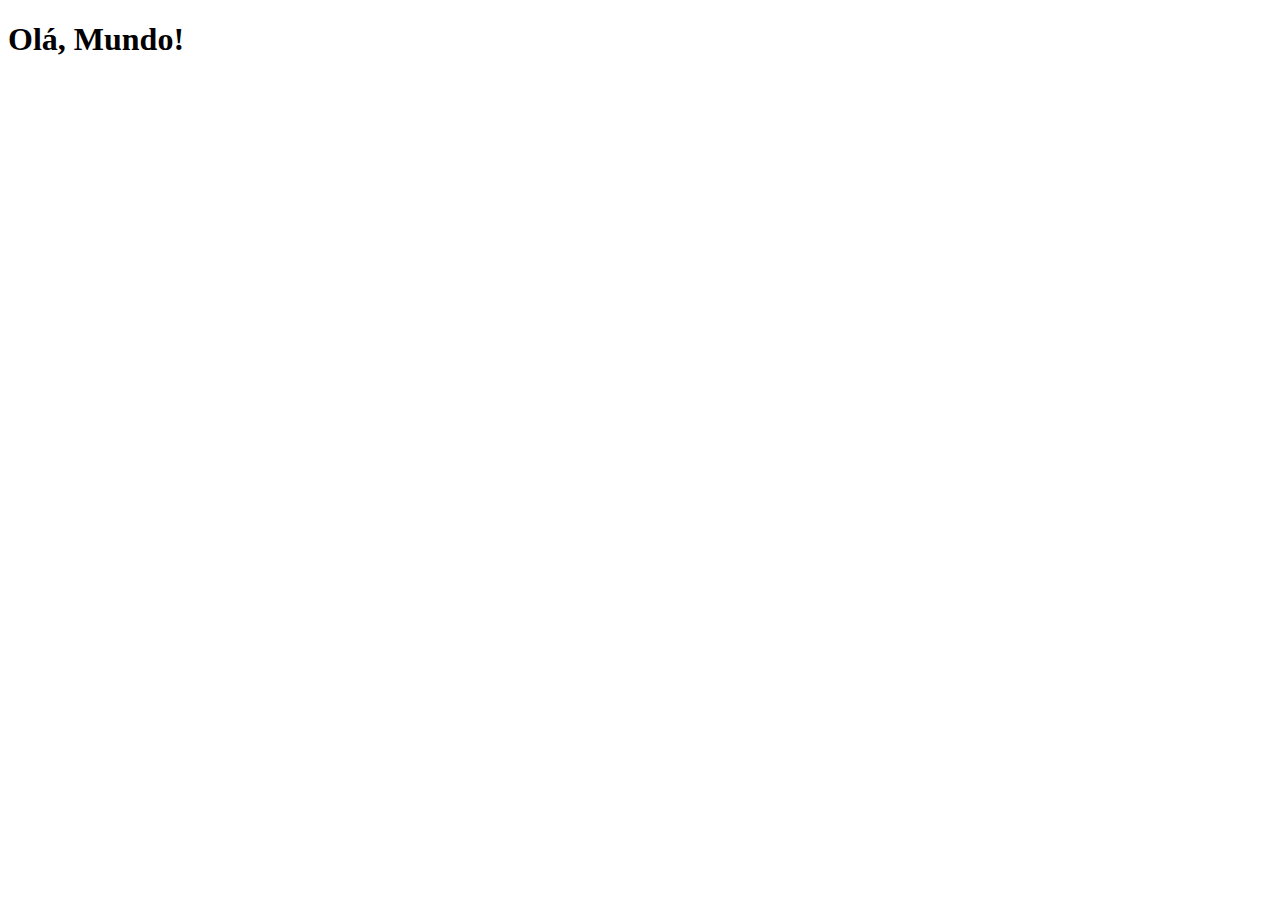
==== index.html @ 6453971b "criei a página principal" ====
<!DOCTYPE html>
<html lang="pt-br">
<head>
    <meta charset="UTF-8">
    <meta http-equiv="X-UA-Compatible" content="IE=edge">
    <meta name="viewport" content="width=device-width, initial-scale=1.0">
    <link rel="shortcut icon" href="favicon.ico" type="image/x-icon">
    <title>Projeto Redes Sociais</title>
</head>
<body>
    <h1>Olá, Mundo!</h1>
</body>
</html>
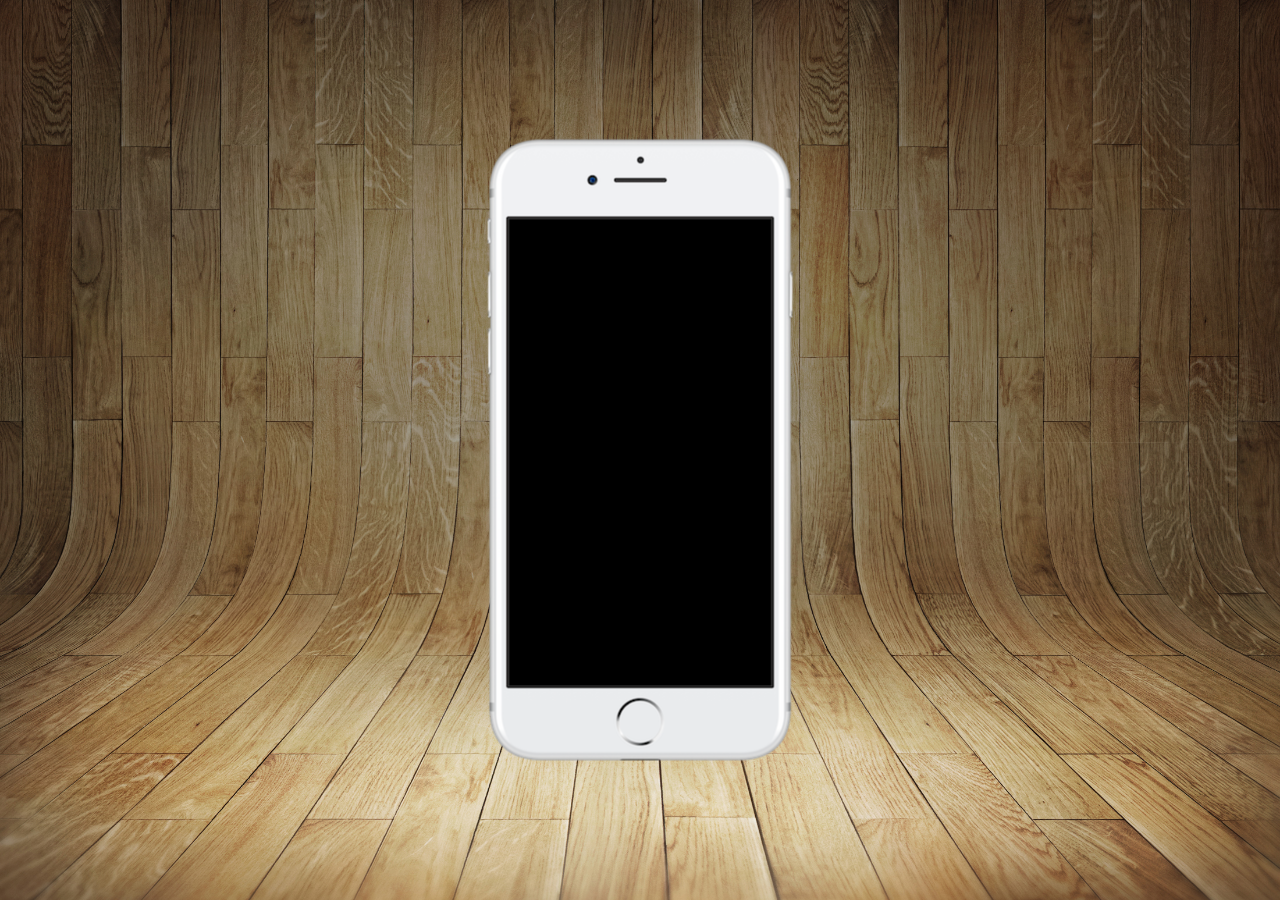
==== commit 08b93c25: "página inicial" ====
--- a/index.html
+++ b/index.html
@@ -6,8 +6,16 @@
     <meta name="viewport" content="width=device-width, initial-scale=1.0">
     <link rel="shortcut icon" href="favicon.ico" type="image/x-icon">
     <title>Projeto Redes Sociais</title>
+    <link rel="stylesheet" href="estilos/style.css">
 </head>
 <body>
-    <h1>Olá, Mundo!</h1>
+    <main>
+        <section id="telefone">
+
+        </section>
+        <section id="redes-sociais">
+
+        </section>
+    </main>
 </body>
 </html>--- a/estilos/style.css
+++ b/estilos/style.css
@@ -0,0 +1,36 @@
+@charset "UTF-8";
+
+* {
+    margin: 0px;
+    padding: 0px;
+    font-family: Arial, Helvetica, sans-serif;
+}
+
+html, body {
+    width: 100vw;
+    height: 100vh;
+    background-color: black;
+}
+
+body {
+    background: url(../imagens/fundo-madeira.jpg) no-repeat top center;
+    background-size: cover;
+    background-attachment: fixed;
+}
+
+main {
+    position: relative;
+    height: 100vh;
+}
+
+#telefone {
+    position: absolute;
+    top: 50%;
+    left: 50%;
+    transform: translate(-50%, -50%);
+
+    height: 627px;
+    width: 311px;
+    background-image: url('../imagens/frame-iphone.png');
+    background-repeat: no-repeat;
+}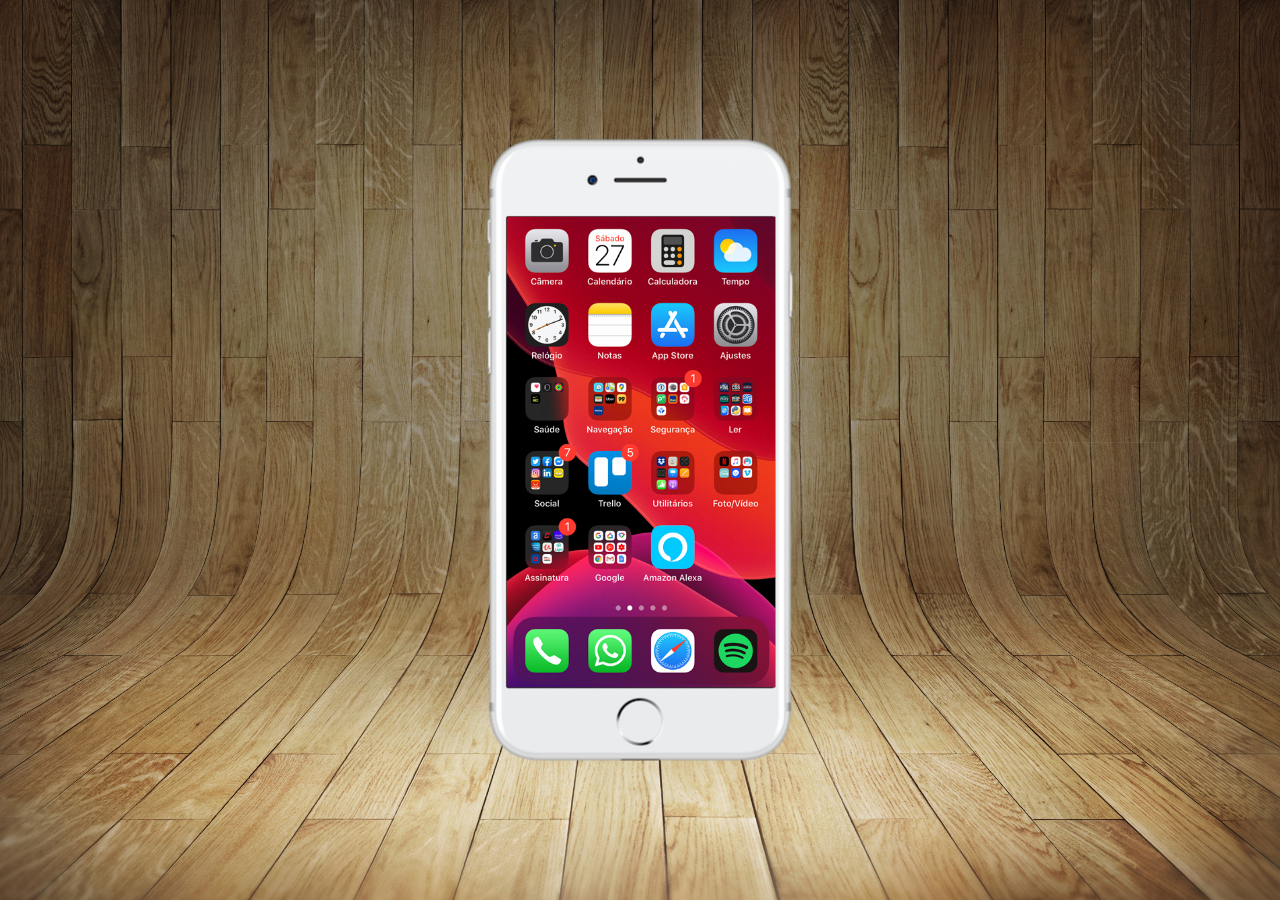
==== commit c36c59e8: "criei a tela home" ====
--- a/index.html
+++ b/index.html
@@ -11,7 +11,9 @@
 <body>
     <main>
         <section id="telefone">
+            <iframe src="home.html" frameborder="0" name="tela" id="tela">
 
+            </iframe>
         </section>
         <section id="redes-sociais">
 
--- a/estilos/style.css
+++ b/estilos/style.css
@@ -23,7 +23,7 @@
     height: 100vh;
 }
 
-#telefone {
+section#telefone {
     position: absolute;
     top: 50%;
     left: 50%;
@@ -33,4 +33,12 @@
     width: 311px;
     background-image: url('../imagens/frame-iphone.png');
     background-repeat: no-repeat;
+}
+
+iframe#tela {
+    position: relative;
+    top: 80px;
+    left: 22px;
+    width: 269px;
+    height: 471px;
 }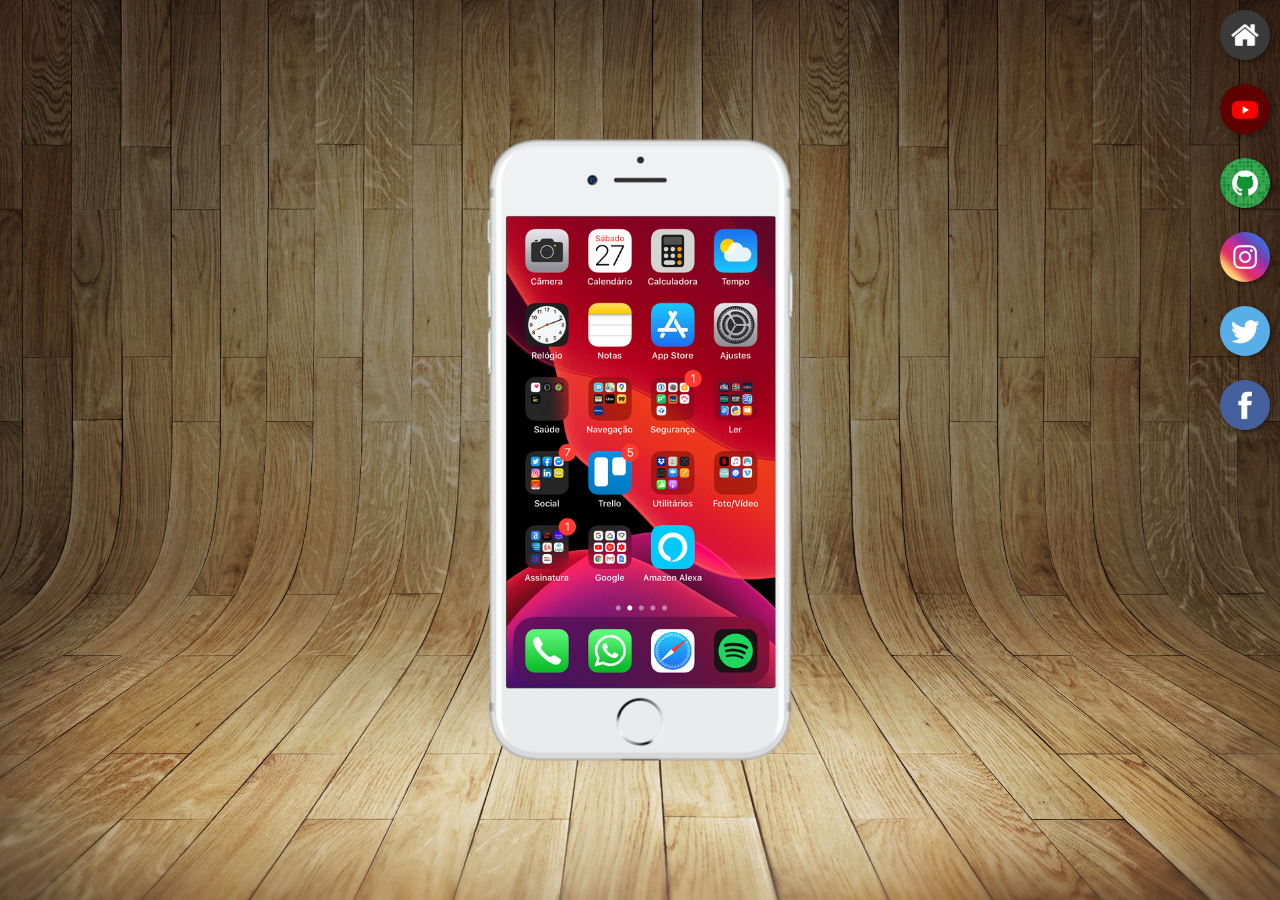
==== commit ac3b6855: "botoes na lateral" ====
--- a/index.html
+++ b/index.html
@@ -12,11 +12,16 @@
     <main>
         <section id="telefone">
             <iframe src="home.html" frameborder="0" name="tela" id="tela">
-
+                Seu navegador não é compatível com isso.
             </iframe>
         </section>
         <section id="redes-sociais">
-
+            <a href="#" target="tela"><img src="imagens/logo-home.jpg" alt=""></a><br>
+            <a href="#" target="tela"><img src="imagens/logo-youtube.jpg" alt=""></a><br>
+            <a href="#" target="tela"><img src="imagens/logo-github.jpg" alt=""></a><br>
+            <a href="#" target="tela"><img src="imagens/logo-instagram.jpg" alt=""></a><br>
+            <a href="#" target="tela"><img src="imagens/logo-twitter.jpg" alt=""></a><br>
+            <a href="#" target="tela"><img src="imagens/logo-facebook.jpg" alt=""></a>
         </section>
     </main>
 </body>
--- a/estilos/style.css
+++ b/estilos/style.css
@@ -41,4 +41,23 @@
     left: 22px;
     width: 269px;
     height: 471px;
+}
+
+section#redes-sociais {
+    text-align: right;
+}
+
+section#redes-sociais img {
+    width: 50px;
+    margin: 10px;
+    border-radius: 50%;
+    box-shadow: 2px 2px 5px rgba(0, 0, 0, 0.400);
+    box-sizing: border-box;
+}
+
+section#redes-sociais img:hover {
+    border: 2px solid rgba(255, 255, 255, 0.600);
+    transform: translate(-3px, -3px);
+    box-shadow: 5px 5px 10px rgba(0, 0, 0, 0.603);
+    transition: transform .3s, border .8s;
 }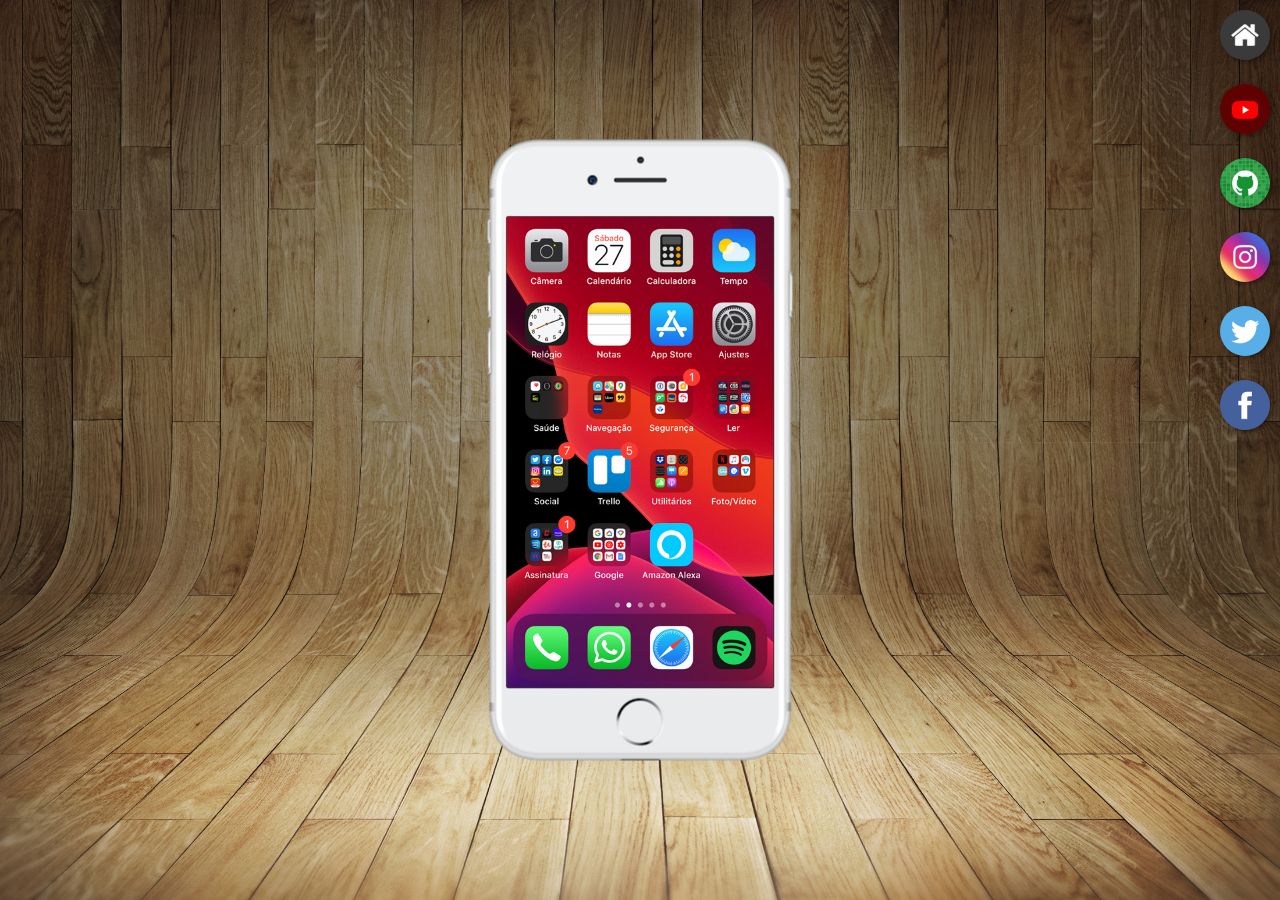
==== commit 6af4ba38: "projeto-social" ====
--- a/index.html
+++ b/index.html
@@ -16,12 +16,12 @@
             </iframe>
         </section>
         <section id="redes-sociais">
-            <a href="#" target="tela"><img src="imagens/logo-home.jpg" alt=""></a><br>
-            <a href="#" target="tela"><img src="imagens/logo-youtube.jpg" alt=""></a><br>
-            <a href="#" target="tela"><img src="imagens/logo-github.jpg" alt=""></a><br>
-            <a href="#" target="tela"><img src="imagens/logo-instagram.jpg" alt=""></a><br>
-            <a href="#" target="tela"><img src="imagens/logo-twitter.jpg" alt=""></a><br>
-            <a href="#" target="tela"><img src="imagens/logo-facebook.jpg" alt=""></a>
+            <a href="home.html" target="tela"><img src="imagens/logo-home.jpg" alt=""></a><br>
+            <a href="youtube.html" target="tela"><img src="imagens/logo-youtube.jpg" alt=""></a><br>
+            <a href="github.html" target="tela"><img src="imagens/logo-github.jpg" alt=""></a><br>
+            <a href="instagram.html" target="tela"><img src="imagens/logo-instagram.jpg" alt=""></a><br>
+            <a href="twitter.html" target="tela"><img src="imagens/logo-twitter.jpg" alt=""></a><br>
+            <a href="facebook.html" target="tela"><img src="imagens/logo-facebook.jpg" alt=""></a>
         </section>
     </main>
 </body>
--- a/estilos/style.css
+++ b/estilos/style.css
@@ -39,7 +39,7 @@
     position: relative;
     top: 80px;
     left: 22px;
-    width: 269px;
+    width: 267px;
     height: 471px;
 }
 
